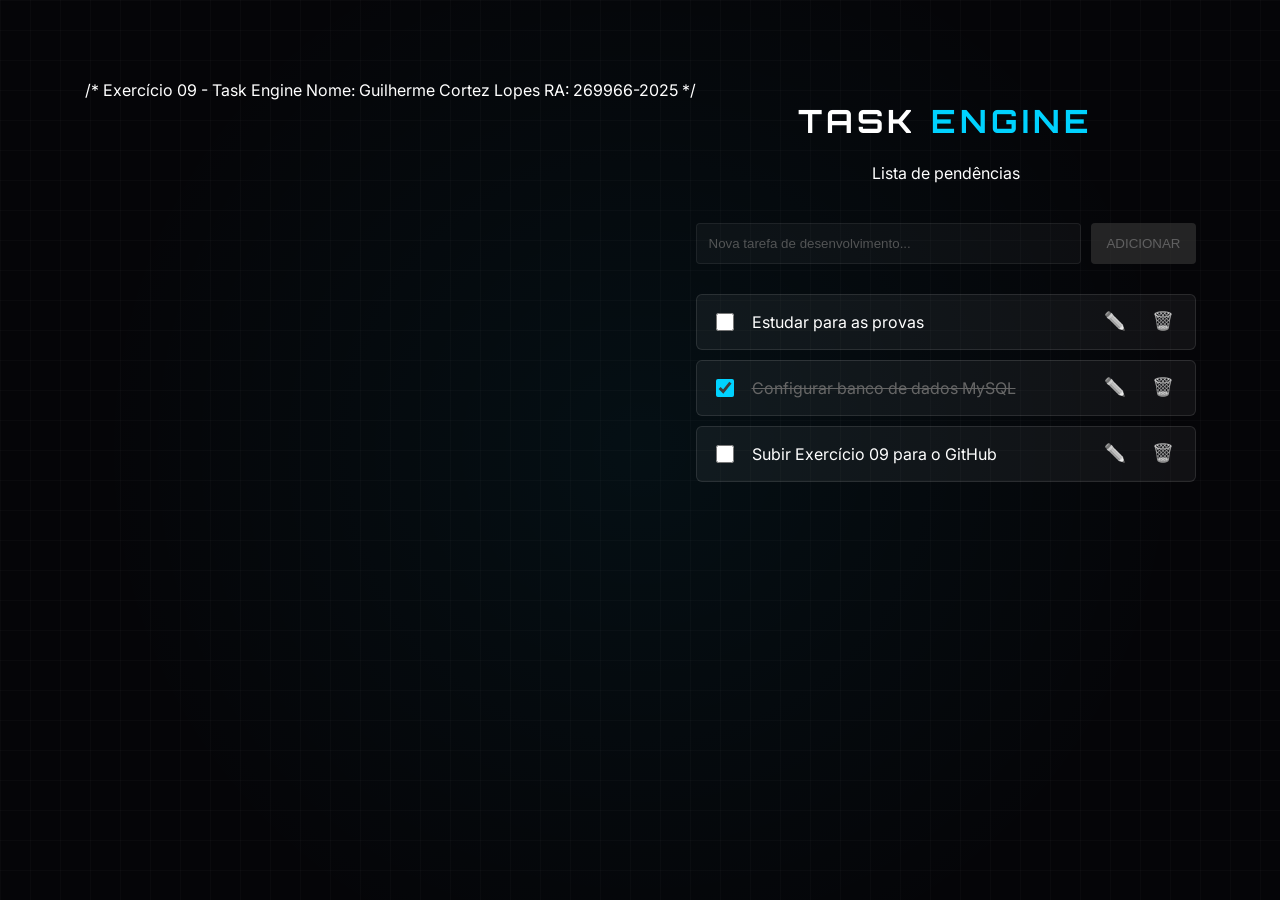
==== Exercicio_09/index.html @ a908beb5 "Add files via upload" ====
/*
Exercício 09 - Task Engine
Nome: Guilherme Cortez Lopes   
RA: 269966-2025
*/


<!DOCTYPE html>
<html lang="pt-br">
<head>
    <meta charset="UTF-8">
    <meta name="viewport" content="width=device-width, initial-scale=1.0">
    <title> Task Engine </title>
    <link rel="stylesheet" href="style.css">
</head>
<body>

    <main class="todo-wrapper">
        <header class="todo-header">
            <h1>TASK <span> ENGINE</span></h1>
            <p>Lista de pendências</p>
        </header>

        <section class="add-task-area">
            <input type="text" placeholder="Nova tarefa de desenvolvimento..." disabled>
            <button class="btn-disabled">ADICIONAR</button>
        </section>

        <ul class="task-container">
            
            <li class="task-card">
                <input type="checkbox" id="task1">
                <label for="task1" class="task-text">Estudar para as provas </label>
                <div class="task-actions">
                    <button type="button">✏️</button>
                    <button type="button">🗑️</button>
                </div>
            </li>

            <li class="task-card completed">
                <input type="checkbox" id="task2" checked>
                <label for="task2" class="task-text">Configurar banco de dados MySQL</label>
                <div class="task-actions">
                    <button type="button">✏️</button>
                    <button type="button">🗑️</button>
                </div>
            </li>

            <li class="task-card">
                <input type="checkbox" id="task3">
                <label for="task3" class="task-text">Subir Exercício 09 para o GitHub</label>
                <div class="task-actions">
                    <button type="button">✏️</button>
                    <button type="button">🗑️</button>
                </div>
            </li>

        </ul>
    </main>

</body>
</html>
---- Exercicio_09/style.css ----
@import url('https://fonts.googleapis.com/css2?family=Orbitron:wght@700&family=Inter:wght@400;600&display=swap');

:root {
    --bg-dark: #050508;
    --card-bg: rgba(255, 255, 255, 0.05);
    --neon-blue: #00d2ff;
    --text-main: #ffffff;
}

body {
    background-color: var(--bg-dark);
    background-image: 
        radial-gradient(circle at 50% 50%, rgba(0, 210, 255, 0.05), transparent 70%),
        linear-gradient(rgba(255, 255, 255, 0.02) 1px, transparent 1px),
        linear-gradient(90deg, rgba(255, 255, 255, 0.02) 1px, transparent 1px);
    background-size: 100% 100%, 30px 30px, 30px 30px;
    color: var(--text-main);
    font-family: 'Inter', sans-serif;
    display: flex;
    justify-content: center;
    margin: 0;
    padding-top: 80px;
}

.todo-wrapper {
    width: 100%;
    max-width: 500px;
}

.todo-header {
    text-align: center;
    margin-bottom: 40px;
}

.todo-header h1 {
    font-family: 'Orbitron', sans-serif;
    letter-spacing: 4px;
}

.todo-header h1 span { color: var(--neon-blue); }

.add-task-area {
    display: flex;
    gap: 10px;
    margin-bottom: 30px;
    opacity: 0.7; 
}

input[type="text"] {
    flex: 1;
    background: var(--card-bg);
    border: 1px solid rgba(255, 255, 255, 0.1);
    padding: 12px;
    color: white;
    border-radius: 4px;
}

.btn-disabled {
    background: #333;
    color: #888;
    border: none;
    padding: 0 15px;
    border-radius: 4px;
    cursor: not-allowed;
}

.task-container {
    list-style: none; 
    padding: 0;
}

.task-card {
    background: var(--card-bg);
    border: 1px solid rgba(255, 255, 255, 0.1);
    margin-bottom: 10px;
    padding: 15px;
    display: flex;
    align-items: center;
    border-radius: 6px;
}

.task-text {
    flex: 1;
    margin-left: 15px;
    cursor: pointer;
}


input[type="checkbox"]:checked + .task-text {
    text-decoration: line-through;
    color: #666;
}


.completed .task-text {
    text-decoration: line-through;
    color: #666;
}

.task-actions button {
    background: none;
    border: none;
    cursor: pointer;
    margin-left: 10px;
    font-size: 1.1rem;
    filter: grayscale(1);
    transition: 0.3s;
}

.task-actions button:hover { filter: grayscale(0); }

input[type="checkbox"] {
    width: 18px;
    height: 18px;
    accent-color: var(--neon-blue);
}

/* =========================================
        RESPONSIVIDADE: CELULARES 
   ========================================= */
@media (max-width: 600px) {
    
    body {
        padding-top: 40px; 
        padding-left: 15px;
        padding-right: 15px;
    }

    .todo-header h1 {
        font-size: 1.6rem;
        letter-spacing: 2px;
    }

    .task-card {
        padding: 12px 10px;
    }

    .task-text {
        font-size: 0.9rem;
        margin-left: 10px;
    }

    .add-task-area {
        flex-direction: column; 
    }

    .btn-disabled {
        padding: 12px;
        width: 100%; 
    }
}
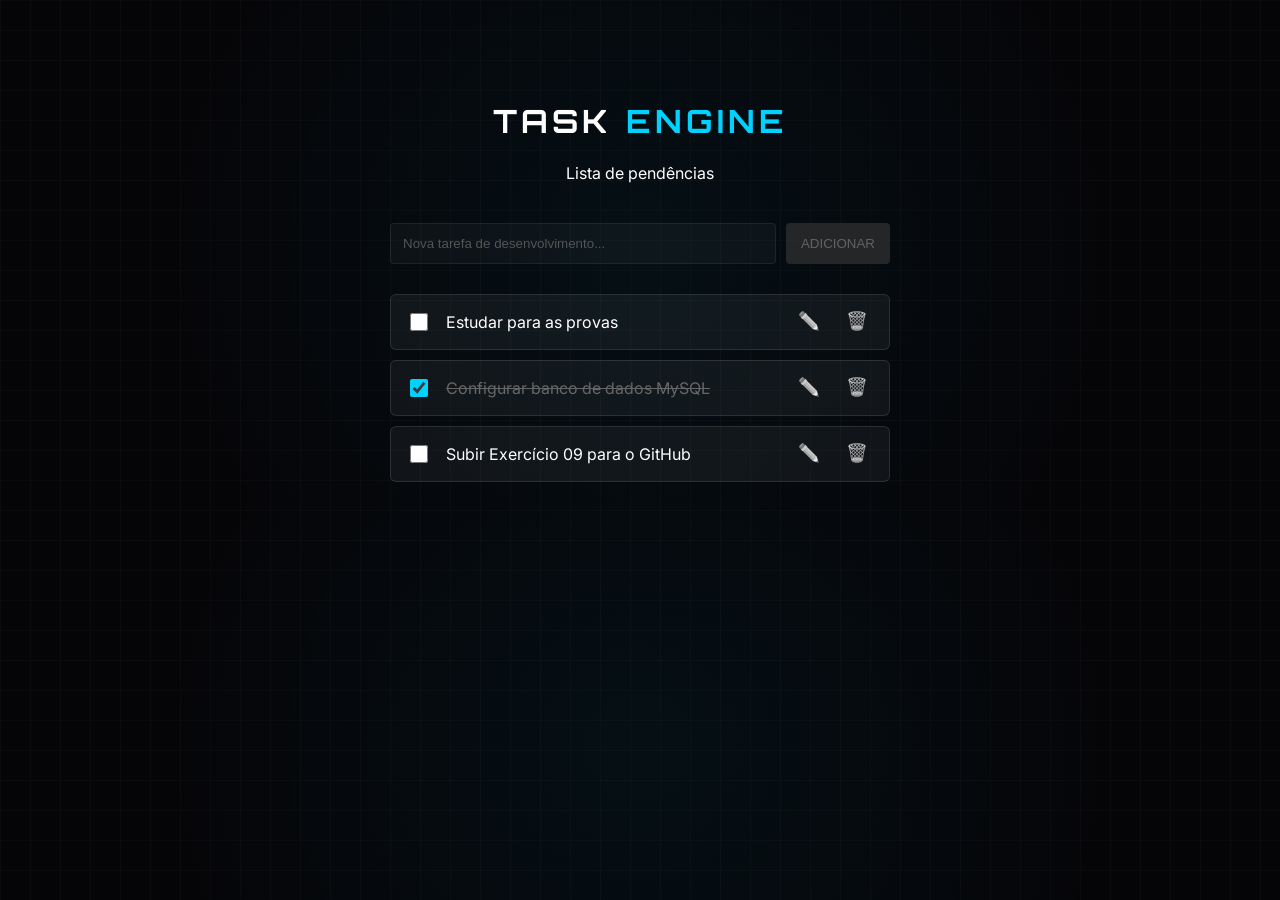
==== commit ef69ed95: "Remove commented header and clean up HTML" ====
--- a/Exercicio_09/index.html
+++ b/Exercicio_09/index.html
@@ -1,10 +1,3 @@
-/*
-Exercício 09 - Task Engine
-Nome: Guilherme Cortez Lopes   
-RA: 269966-2025
-*/
-
-
 <!DOCTYPE html>
 <html lang="pt-br">
 <head>
@@ -59,4 +52,4 @@
     </main>
 
 </body>
-</html>+</html>
